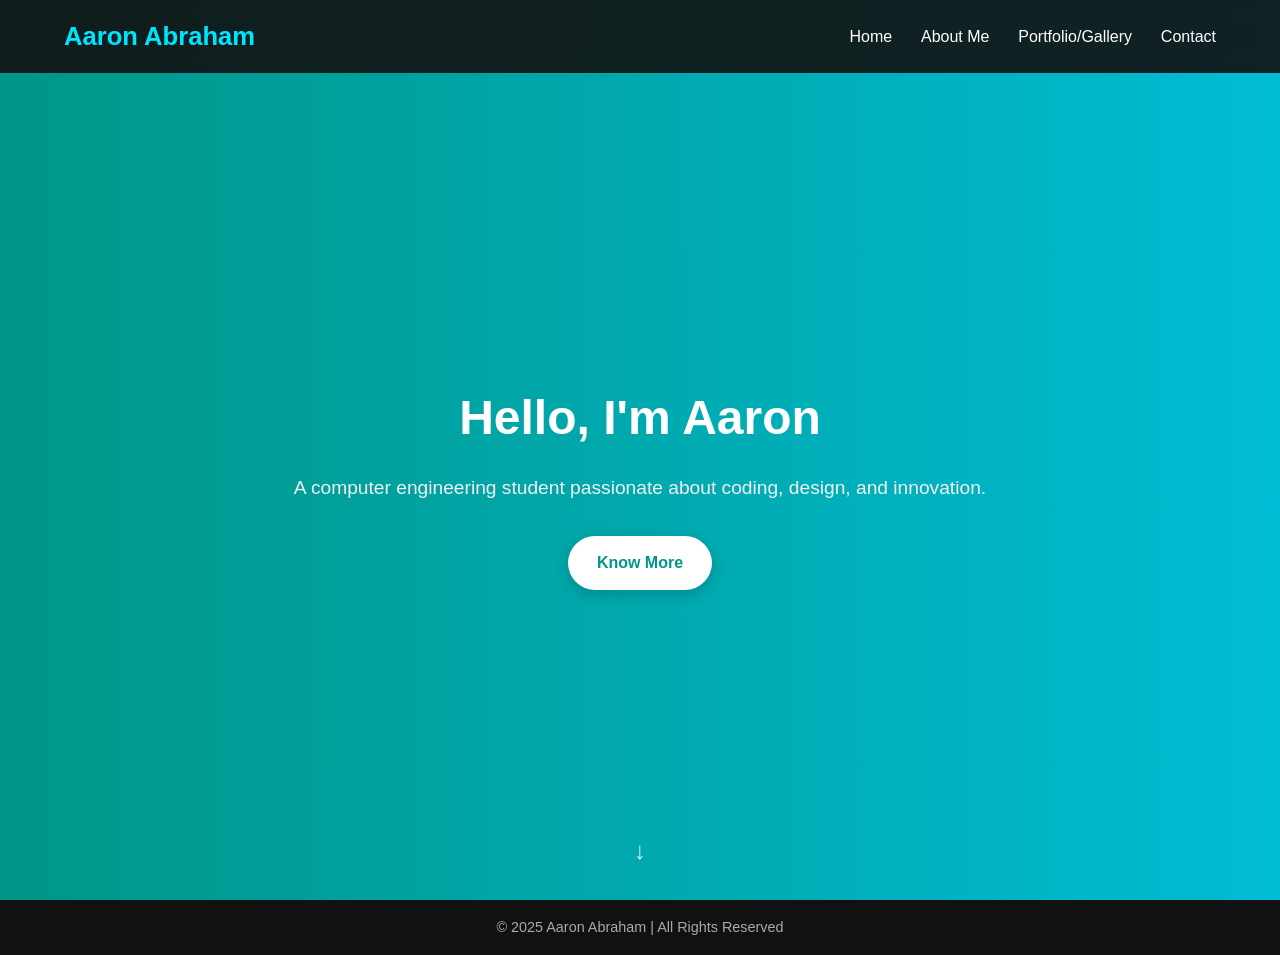
==== index.html @ 1f7d1385 "Add files via upload" ====
<html>
<head>
  <meta charset="UTF-8">
  <meta name="viewport" content="width=device-width, initial-scale=1.0">
  <title>Home | My Personal Website</title>
  <link rel="stylesheet" href="style.css">
</head>
<body>
  <header>
    <nav>
      <h1 class="logo">Aaron Abraham</h1>
      <ul class="nav-links">
        <li><a href="index.html">Home</a></li>
        <li><a href="about.html">About Me</a></li>
        <li><a href="portfolio.html">Portfolio/Gallery</a></li>
        <li><a href="contact.html">Contact</a></li>
      </ul>
    </nav>
  </header>

  <section class="hero">
    <div class="hero-text">
      <h2>Hello, I'm <span>Aaron</span></h2>
      <p>A computer engineering student passionate about coding, design, and innovation.</p>
      <a href="about.html" class="btn">Know More</a>
    </div>
  </section>

  <footer>
    <p>© 2025 Aaron Abraham | All Rights Reserved</p>
  </footer>

  <script src="script.js"></script>
</body>
</html>
---- style.css ----
/* --------------------
   Base Styles
-------------------- */
* {
  margin: 0;
  padding: 0;
  box-sizing: border-box;
  font-family: "Poppins", sans-serif;
  scroll-behavior: smooth;
}

body {
  background-color: #f5f7fa;
  color: #222;
  line-height: 1.6;
  overflow-x: hidden;
}

/* --------------------
   Navigation Bar
-------------------- */
header {
  position: fixed;
  top: 0;
  width: 100%;
  background: rgba(17, 17, 17, 0.9);
  color: white;
  z-index: 1000;
  backdrop-filter: blur(8px);
}

nav {
  display: flex;
  justify-content: space-between;
  align-items: center;
  width: 90%;
  margin: auto;
  padding: 1rem 0;
}

.logo {
  font-size: 1.6rem;
  font-weight: 700;
  color: #00e5ff;
  cursor: pointer;
  transition: color 0.3s;
}

.logo:hover {
  color: #80deea;
}

.nav-links {
  list-style: none;
  display: flex;
  gap: 1.8rem;
}

.nav-links a {
  text-decoration: none;
  color: #fff;
  font-weight: 500;
  position: relative;
  transition: color 0.3s;
}

.nav-links a::after {
  content: "";
  position: absolute;
  width: 0%;
  height: 2px;
  background-color: #00e5ff;
  left: 0;
  bottom: -5px;
  transition: width 0.3s;
}

.nav-links a:hover::after,
.nav-links a.active::after {
  width: 100%;
}

/* --------------------
   Hero Section
-------------------- */
.hero {
  height: 100vh;
  background: linear-gradient(to right, #009688, #00bcd4);
  display: flex;
  align-items: center;
  justify-content: center;
  text-align: center;
  color: white;
  position: relative;
  padding-top: 70px;
}

.hero::before {
  content: "";
  position: absolute;
  inset: 0;
  background: url('images/hero-bg.jpg') center/cover no-repeat;
  opacity: 0.15;
}

.hero-text {
  position: relative;
  z-index: 1;
  max-width: 700px;
  opacity: 0;
  transform: translateY(30px);
}

.hero-text h2 {
  font-size: 3rem;
  margin-bottom: 1rem;
  animation: fadeSlideUp 1s ease-out forwards;
}

.hero-text span {
  color: #ffe082;
}

.hero-text p {
  font-size: 1.2rem;
  margin-bottom: 2rem;
  color: #f1f1f1;
}

.btn {
  display: inline-block;
  padding: 0.9rem 1.8rem;
  background: #fff;
  color: #009688;
  border-radius: 40px;
  text-decoration: none;
  font-weight: 600;
  box-shadow: 0 4px 15px rgba(0, 0, 0, 0.2);
  transition: all 0.3s ease;
}

.btn:hover {
  background: #004d40;
  color: #fff;
  transform: scale(1.05);
}

/* --------------------
   Scroll-down Icon
-------------------- */
.scroll-down {
  position: absolute;
  bottom: 30px;
  left: 50%;
  transform: translateX(-50%);
  font-size: 1.5rem;
  color: white;
  opacity: 0.8;
  animation: bounce 2s infinite;
}

/* --------------------
   Footer
-------------------- */
footer {
  background-color: #111;
  color: #aaa;
  text-align: center;
  padding: 1rem 0;
  font-size: 0.9rem;
}

/* --------------------
   Animations
-------------------- */
@keyframes fadeSlideUp {
  from {
    opacity: 0;
    transform: translateY(30px);
  }
  to {
    opacity: 1;
    transform: translateY(0);
  }
}

@keyframes bounce {
  0%, 20%, 50%, 80%, 100% {
    transform: translate(-50%, 0);
  }
  40% {
    transform: translate(-50%, -10px);
  }
  60% {
    transform: translate(-50%, -5px);
  }
}

/* --------------------
   Responsive Design
-------------------- */
@media (max-width: 768px) {
  .hero-text h2 {
    font-size: 2.2rem;
  }
  .nav-links {
    flex-direction: column;
    gap: 1rem;
  }
}
/* --------------------
   About Page Styles
-------------------- */

/* Hero section (same design as home, different image or overlay) */
.about-hero {
  background: linear-gradient(to right, #00bcd4, #009688);
  position: relative;
  height: 70vh;
  display: flex;
  align-items: center;
  justify-content: center;
  text-align: center;
  color: white;
  padding-top: 80px;
}

.about-hero::before {
  content: "";
  position: absolute;
  inset: 0;
  background: url('images/about-bg.jpg') center/cover no-repeat;
  opacity: 0.15;
}

.about-hero .hero-text {
  z-index: 2;
  max-width: 700px;
  animation: fadeSlideUp 1s ease-out;
}

.about-hero h2 {
  font-size: 2.8rem;
  margin-bottom: 1rem;
}

.about-hero p {
  font-size: 1.1rem;
  color: #f1f1f1;
}

/* Main About Section */
.about-section {
  padding: 100px 10%;
  background-color: #f5f7fa;
  color: #222;
}

.about-container {
  display: flex;
  align-items: center;
  justify-content: center;
  flex-wrap: wrap;
  gap: 2.5rem;
}

.profile-pic {
  width: 260px;
  height: 260px;
  border-radius: 50%;
  object-fit: cover;
  box-shadow: 0 6px 25px rgba(0, 0, 0, 0.2);
  transition: transform 0.4s ease;
}

.profile-pic:hover {
  transform: scale(1.05);
}

.about-text {
  max-width: 600px;
  animation: fadeSlideUp 1s ease-out;
}

.about-text h3 {
  color: #009688;
  margin-bottom: 0.5rem;
  font-size: 1.4rem;
}

.about-text p {
  margin-bottom: 1rem;
}

.interests {
  list-style: none;
  margin: 0.5rem 0 1.5rem;
}

.interests li {
  margin: 0.3rem 0;
}

/* Skill Bars */
.skills {
  margin-top: 1rem;
}

.skill {
  margin-bottom: 0.8rem;
}

.skill span {
  font-weight: 500;
}

.bar {
  background-color: #e0e0e0;
  border-radius: 20px;
  overflow: hidden;
  height: 10px;
  margin-top: 4px;
}

.fill {
  display: block;
  height: 10px;
  width: 0;
  background: linear-gradient(90deg, #00bcd4, #009688);
  border-radius: 20px;
  transition: width 1.2s ease-in-out, background 0.3s ease;
}

.reveal .fill {
  width: var(--level);
}

/* Responsive Design */
@media (max-width: 768px) {
  .about-hero h2 {
    font-size: 2rem;
  }

  .about-container {
    flex-direction: column;
    text-align: center;
  }

  .about-text {
    max-width: 100%;
  }
}
/* --------------------
   Portfolio Page - Carousel
-------------------- */

.portfolio-hero {
  background: linear-gradient(to right, #00bcd4, #009688);
  position: relative;
  height: 50vh;
  display: flex;
  align-items: center;
  justify-content: center;
  text-align: center;
  color: white;
  padding-top: 60px;
}

.portfolio-hero::before {
  content: "";
  position: absolute;
  inset: 0;
  background: url('images/portfolio-bg.jpg') center/cover no-repeat;
  opacity: 0.15;
}

.portfolio-hero .hero-text {
  z-index: 1;
  max-width: 700px;
  animation: fadeSlideUp 1s ease-out;
}

/* Portfolio Section */
.portfolio-section {
  padding: 80px 10%;
  background-color: #f5f7fa;
  text-align: center;
}

.section-title {
  font-size: 2rem;
  color: #009688;
  margin-bottom: 2rem;
  position: relative;
}

.section-title::after {
  content: "";
  width: 80px;
  height: 3px;
  background: #00bcd4;
  position: absolute;
  left: 50%;
  bottom: -10px;
  transform: translateX(-50%);
}

/* Carousel */
.carousel-wrapper {
  position: relative;
  width: 80%;
  max-width: 700px;
  margin: 0 auto;
  overflow: hidden;
  border-radius: 15px;
  box-shadow: 0 10px 25px rgba(0,0,0,0.1);
}

.carousel-track-container {
  overflow: hidden;
}

.carousel-track {
  display: flex;
  transition: transform 0.6s ease-in-out;
  list-style: none;
  padding: 0;
  margin: 0;
}

.carousel-slide {
  min-width: 100%;
}

.carousel-slide img {
  width: 100%;
  height: 400px; /* moderate size */
  object-fit: cover;
  border-radius: 15px;
}

/* Buttons */
.carousel-btn {
  position: absolute;
  top: 50%;
  transform: translateY(-50%);
  background: rgba(0, 150, 136, 0.7);
  border: none;
  color: white;
  font-size: 2rem;
  padding: 0.4rem 0.8rem;
  border-radius: 50%;
  cursor: pointer;
  z-index: 10;
  transition: background 0.3s ease;
}

.carousel-btn:hover {
  background: rgba(0,150,136,1);
}

.prev-btn { left: 10px; }
.next-btn { right: 10px; }

/* Responsive */
@media (max-width: 768px) {
  .carousel-wrapper {
    width: 90%;
  }
  .carousel-slide img {
    height: 250px;
  }
}
/* --------------------
   Contact Page
-------------------- */

.contact-hero {
  background: linear-gradient(to right, #00bcd4, #009688);
  position: relative;
  height: 70vh;
  display: flex;
  align-items: center;
  justify-content: center;
  text-align: center;
  color: white;
  padding-top: 80px;
}

.contact-hero::before {
  content: "";
  position: absolute;
  inset: 0;
  background: url('images/contact-bg.jpg') center/cover no-repeat;
  opacity: 0.15;
}

.contact-hero .hero-text {
  z-index: 1;
  max-width: 700px;
  animation: fadeSlideUp 1s ease-out;
}

/* Contact Section */
.contact-section {
  padding: 100px 10%;
  background-color: #f5f7fa;
  text-align: center;
}

.contact-container {
  display: flex;
  flex-wrap: wrap;
  gap: 3rem;
  justify-content: center;
  align-items: flex-start;
  margin-top: 3rem;
}

.contact-form {
  flex: 1 1 350px;
  background: white;
  padding: 2rem;
  border-radius: 15px;
  box-shadow: 0 5px 20px rgba(0,0,0,0.1);
  text-align: left;
  opacity: 0;
  transform: translateY(30px);
  transition: opacity 0.8s ease, transform 0.8s ease;
}

.form-group {
  margin-bottom: 1rem;
}

.contact-form input,
.contact-form textarea {
  width: 100%;
  padding: 0.8rem;
  border: 1px solid #ccc;
  border-radius: 10px;
  font-size: 1rem;
  transition: border-color 0.3s;
}

.contact-form input:focus,
.contact-form textarea:focus {
  border-color: #00bcd4;
  outline: none;
}

.btn-submit {
  background: #00bcd4;
  color: white;
  padding: 0.8rem 1.5rem;
  border: none;
  border-radius: 25px;
  cursor: pointer;
  font-weight: 500;
  transition: background 0.3s;
}

.btn-submit:hover {
  background: #00796b;
}

/* Contact Info */
.contact-info {
  flex: 1 1 300px;
  text-align: left;
  background: white;
  padding: 2rem;
  border-radius: 15px;
  box-shadow: 0 5px 20px rgba(0,0,0,0.1);
  opacity: 0;
  transform: translateY(30px);
  transition: opacity 0.8s ease, transform 0.8s ease;
}

.contact-info h4 {
  color: #009688;
  margin-bottom: 1rem;
}

.social-icons {
  margin-top: 1rem;
}

.social-icons a img {
  width: 30px;
  height: 30px;
  margin-right: 10px;
  filter: grayscale(100%);
  transition: filter 0.3s, transform 0.3s;
}

.social-icons a:hover img {
  filter: grayscale(0);
  transform: scale(1.1);
}

/* Responsive */
@media (max-width: 768px) {
  .contact-container {
    flex-direction: column;
    align-items: center;
  }
}
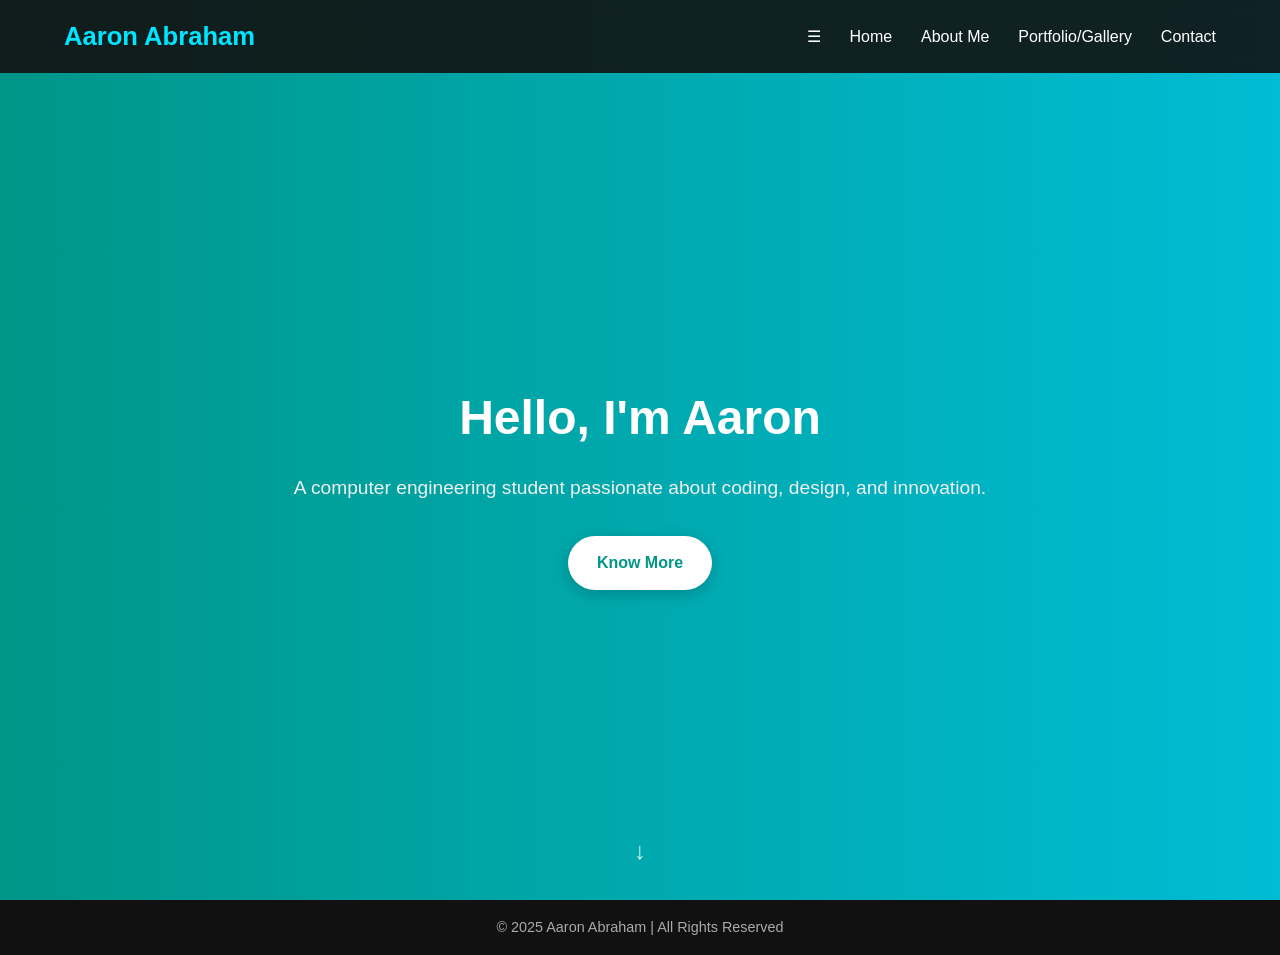
==== commit 5f08bd20: "Implement hamburger menu in navigation Added a hamburger menu for better navigation on mobile device" ====
--- a/index.html
+++ b/index.html
@@ -10,6 +10,9 @@
     <nav>
       <h1 class="logo">Aaron Abraham</h1>
       <ul class="nav-links">
+        <div class="hamburger" onclick="toggleMenu()">
+    ☰
+        </div>
         <li><a href="index.html">Home</a></li>
         <li><a href="about.html">About Me</a></li>
         <li><a href="portfolio.html">Portfolio/Gallery</a></li>
@@ -32,4 +35,5 @@
 
   <script src="script.js"></script>
 </body>
-</html>+
+</html>
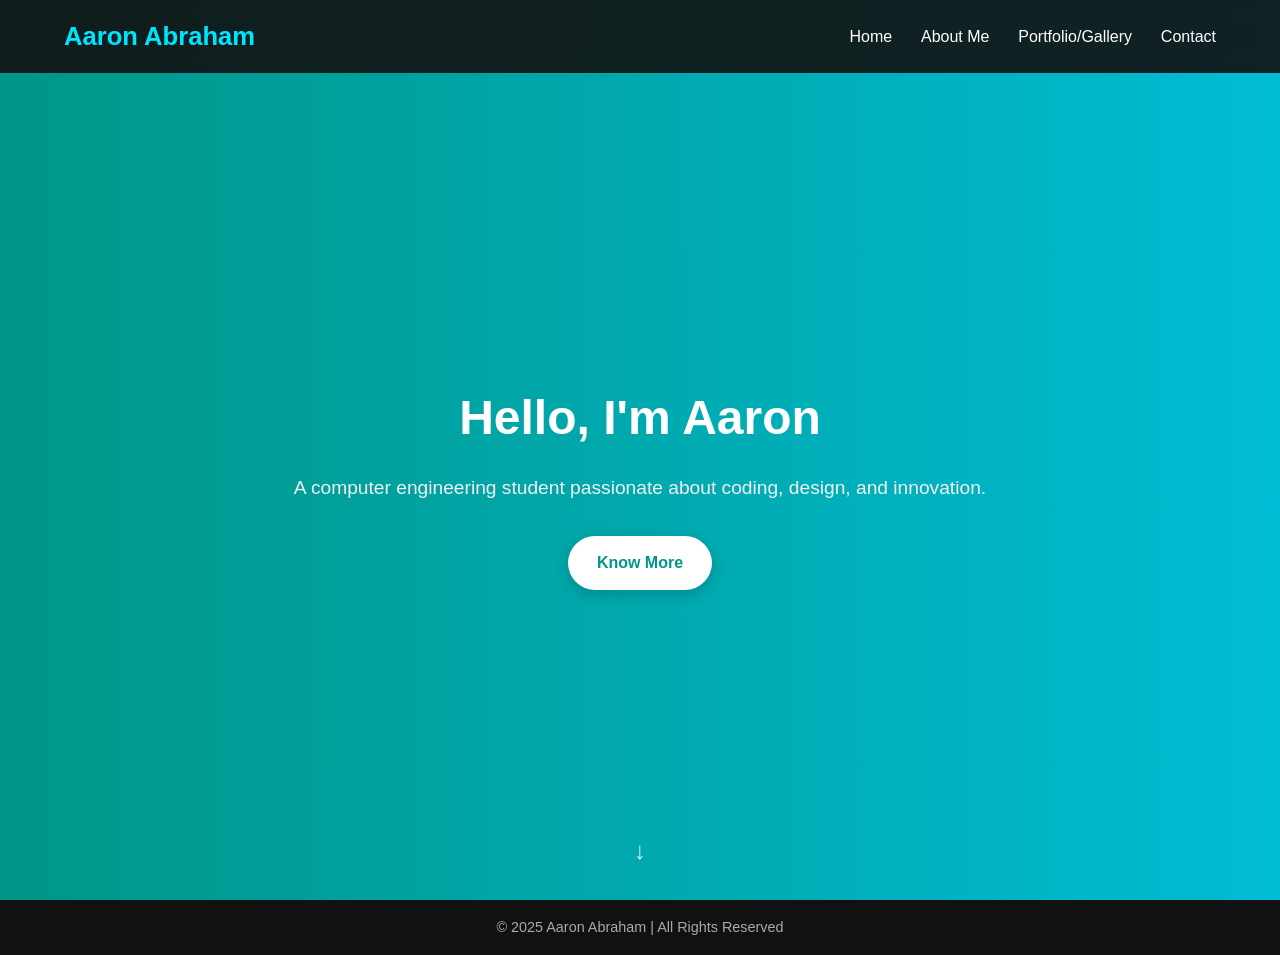
==== commit 3bca76ff: "Implement mobile navigation toggle function Added a toggleMenu function for mobile navigation." ====
--- a/index.html
+++ b/index.html
@@ -34,6 +34,12 @@
   </footer>
 
   <script src="script.js"></script>
+  <script>
+  function toggleMenu() {
+    document.querySelector('.nav-links').classList.toggle('active');
+  }
+</script>
 </body>
 
 </html>
+
--- a/style.css
+++ b/style.css
@@ -78,6 +78,35 @@
 .nav-links a:hover::after,
 .nav-links a.active::after {
   width: 100%;
+}
+/* Hide hamburger on desktop */
+.hamburger {
+  display: none;
+  font-size: 28px;
+  color: white;
+  cursor: pointer;
+}
+
+/* ---- MOBILE STYLES ---- */
+@media (max-width: 768px) {
+  .hamburger {
+    display: block;
+  }
+  .nav-links {
+    display: none; /* hidden by default */
+    position: absolute;
+    top: 60px;
+    right: 20px;
+    background: #111;
+    flex-direction: column;
+    gap: 15px;
+    padding: 15px;
+    border-radius: 10px;
+  }
+
+  .nav-links.active {
+    display: flex; /* shown when toggled */
+  }
 }
 
 /* --------------------
@@ -606,3 +635,4 @@
     align-items: center;
   }
 }
+
